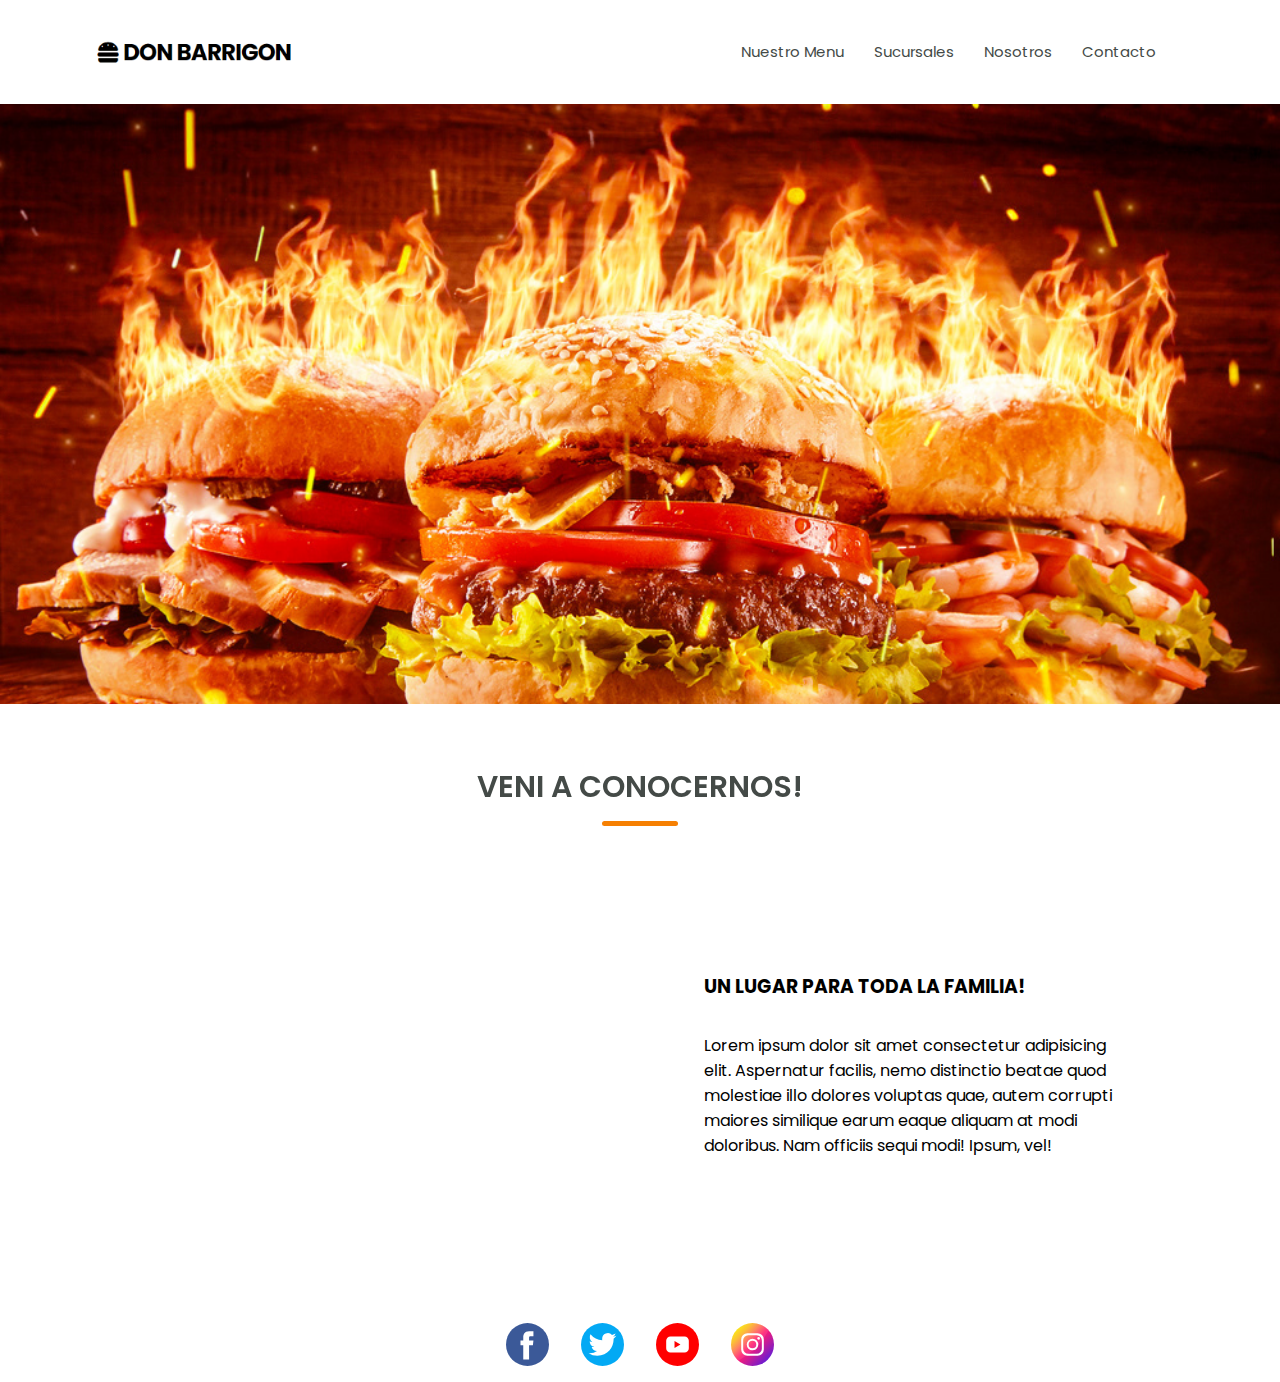
==== index.html @ a9c95e62 "Add files via upload" ====
<!DOCTYPE html>
<html lang="es">
  <head>
    <meta charset="UTF-8" />
    <meta name="viewport" content="width=device-width, initial-scale=1.0" />
    <meta name="description" content="Don Barrigon" />
    <meta name="author" content="Nahuel Zelaya,Fernando Luis Garcia,Jonathan Galeano" />
    <meta http-equiv="X-UA-Compatible" content="ie=edge" />
    <title>Don Barrigon</title>
    <link rel="icon" type="image/png" href="/img/hamburguesa-con-queso.png" />

    <!--GOOGLE FONTS: Poppins -->
    <link
      href="https://fonts.googleapis.com/css2?family=Poppins:wght@200;300;400;500;600;700;800&display=swap"
      rel="stylesheet"/>

    <!-- ICONS: Font Awesome y Line Awesome -->
    <link
      rel="stylesheet"
      href="https://use.fontawesome.com/releases/v5.8.1/css/all.css" />

     <link
      rel="stylesheet"
      href="https://maxst.icons8.com/vue-static/landings/line-awesome/line-awesome/1.3.0/css/line-awesome.min.css" />

    <!-- Animaciones AOS -->
    <link rel="stylesheet" href="https://unpkg.com/aos@next/dist/aos.css" />

    <!-- Mis Estilos -->
    <link rel="stylesheet" href="css/estilos.css" />
  </head>
  <body>
    <div class="hm-wrapper">
      <!-- menu principal -->
      <div class="hm-header">
        <div class="container">
          <div class="header-menu">
            <div class="hm-logo">
              <a href="index.html">
                <img src="img/logo.png" alt="" />
              </a>
            </div>

            <nav class="hm-menu">
              <ul>
                <li><a href="menu.html">Nuestro Menu</a></li>
                <li><a href="sucursales.html">Sucursales</a></li>
                <li><a href="nosotros.html">Nosotros</a></li>
                <li><a href="contacto.html">Contacto</a></li>
              </ul>          

              <div class="icon-menu">
                <button type="button"><i class="fas fa-bars"></i></button>
              </div>
            </nav>
          </div>
        </div>
      </div>

      <!--Menu responsive-->
      <div class="header-menu-movil">
        <button class="cerrar-menu"><i class="fas fa-times"></i></button>
        <ul>
          <li><a href="menu.html">Menu</a></li>
          <li><a href="#">Campañas</a></li>
          <li><a href="#">Nosotros</a></li>
          <li><a href="#">Contacto</a></li>
        </ul>
      </div>

      <!-- imagen banner -->
      <div class="hm-banner">
        <div class="img-banner">
          <img src="img/hero.jpg" alt="" />
        </div>
      </div>

      <!-- mapa - frase -->
      <div class="hm-page-block">
        <div class="container">
          <div class="header-title">
            <h1 data-aos="fade-up" data-aos-duration="3000">
              VENI A CONOCERNOS!
            </h1>
          </div>

          <div class="wrap-two-column">
            <div class="wrap-img_two-column">
              <iframe
                src="https://www.google.com/maps/embed?pb=!1m18!1m12!1m3!1d3302.26346043864!2d-118.35649072495289!3d34.13960117312413!2m3!1f0!2f0!3f0!3m2!1i1024!2i768!4f13.1!3m3!1m2!1s0x80c2bf460bd28925%3A0x87107d334f15d23!2sSpringfield%20Universal%20Studios!5e0!3m2!1sen!2sar!4v1695870865070!5m2!1sen!2sar"
                width="400"
                height="300"
                style="border: 0"
                allowfullscreen=""
                loading="lazy"
                referrerpolicy="no-referrer-when-downgrade"
              ></iframe>
            </div>

            <div class="wrap-img_two-column">
              <div class="wrap-text-column">
                <h3>UN LUGAR PARA TODA LA FAMILIA!</h3>
                <p>
                  Lorem ipsum dolor sit amet consectetur adipisicing elit.
                  Aspernatur facilis, nemo distinctio beatae quod molestiae illo
                  dolores voluptas quae, autem corrupti maiores similique earum
                  eaque aliquam at modi doloribus. Nam officiis sequi modi!
                  Ipsum, vel!
                </p>
              </div>
            </div>
          </div>
        </div>
      </div>

      <!-- redes -->

      <div class="wrap-social-logos">
        <ul>
          <li>
            <a href="https://www.Facebook.com">
              <img src="img/facebook.svg" alt="Facebook" class="social-logo" />
            </a>
          </li>
          <li>
            <a href="https://www.Twitter.com">
              <img src="img/twitter.svg" alt="Twitter" class="social-logo" />
            </a>
          </li>
          <li>
            <a href="https://www.Youtube.com">
              <img src="img/youtube.svg" alt="Youtube" class="social-logo" />
            </a>
          </li>
          <li>
            <a href="https://www.Instagram.com">
              <img src="img/instagram.svg" alt="Instagram" class="social-logo" />
            </a>
          </li>
        </ul>
      </div>

    <!-- SCRIPT de las Animaciones AOS-->
    <script src="https://unpkg.com/aos@next/dist/aos.js"></script>

    <!-- Mi Script -->
    <script src="js/app.js"></script>

    <!--duracion en ms de AOS-->
    <script>
      AOS.init({
        duration: 1200,
      });
    </script>
  </body>
</html>
---- css/estilos.css ----
/*estilos generales*/
:root{
    --color-principal: #f67f00fd;
    --color-primary-hover:#f15c06;
    --color-verde:#04A75B;
    --color-negro: #444A47;
    --color-fondo: #F7F9FD;
    --color-footer: #151515;
}

*,::after, ::before{
    box-sizing: border-box;
}

*{
    padding: 0px;
    margin: 0;
}

body{
    font-family: 'Poppins', sans-serif;
}

.hm-wrapper{
    position: relative;
}

.hm-wrapper, body{
    min-height: 100%;
}

a{
    text-decoration: none;
}

ul,ol{
    list-style: none;
}

img{
    width: 100%;
    height: 100%;
    object-fit: cover;
    vertical-align: middle;
    border-style: none;
}

.bg-fondo{
    background: var(--color-fondo);
}

.container{
    width: 1122px;
    padding: 0 15px;
    margin: 0 auto;
}

@media screen and (min-width: 1px){
    .container{
        width: auto;
        max-width: 1122px !important;
    }
}

.uppercase{

    text-transform: uppercase !important;
}

/*buttons*/

.hm-btn{
    display: inline-block;
    position: relative;
    padding: 12px 25px;
    background: transparent;
    border: none;
    cursor: pointer;
    font-size: 14px;
    outline: 0;

}

.btn-primary{
    background: var(--color-principal);
    color: #fff;
    border-radius: 25px;
    text-align: center;
}

.btn-primary:hover{
    background: var(--color-primary-hover);
}



/*header*/

.header-menu-movil{
    display: none;
}


.hm-header{
    position: relative;
    height: 64px;
    background: #fff;
    line-height: 64px;
    -webkit-transition: all .6s ease-in-out;
    -moz-transition: all .6s ease-in-out;
    -ms-transition: all .6s ease-in-out;
    -o-transition: all .6s ease-in-out;
    transition: all .6s ease-in-out;
    margin-top: 20px;
    margin-bottom: 20px;
    box-sizing: border-box;
}
.hm-header .container{
    height: 100%;
}

.hm-header.header-fixed{
    position: fixed;
    width: 100%;
    top: 0;
    left: 0;
    box-shadow: 0px 3px 6px rgba(0, 0, 0, 8%);
    z-index: 99;
    margin-top: 0px;
    margin-bottom: 0px;
}

.header-menu{
    display: flex;
    height: 100%;
    justify-content: space-between;
    align-items: center;
}

.header-menu .hm-logo{
    width: 202px;
}

.hm-menu{
    display: flex;
    position: relative;
}

.hm-menu ul{
    display: flex;
}

.hm-menu ul li a{
    color: var(--color-negro);
    font-size: 15px;
    margin-right: 30px;
    display: inline-block;
}

.hm-menu ul li a:hover{
    color: var(--color-principal);
}



/*banner*/
.hm-banner{
    position: relative;
    width: 100%;
    height: 600px;
    min-height: 600px;
    overflow: hidden;
}

.hm-banner a{
    position: absolute;
    width: 100%;
    height: 100%;
    top: 0;
    left: 0;
    bottom: 0;
    right: 0;
    z-index: 20;
}

.hm-banner .img-banner{
    height: 100%;
}


/*Menu principal*/
.hm-page-block{
    position: relative;
    padding: 60px 0px;
}

.header-title{
    margin-bottom: 50px;
}

.header-title h1{
    color: var(--color-negro);
    position: relative;
    text-align: center;
    font-size: 30px;
    font-weight: 600;
    padding-bottom: 16px;
}

.header-title h1::after{
    content: '';
    width: 76px;
    height: 5px;
    background: var(--color-principal);
    bottom: 0;
    left: 50%;
    transform: translateX(-50%);
    position: absolute;
    border-radius: 3px;

}

.hm-grid-category,
.grid-product{
    display: grid;
    grid-template-columns: repeat(4,calc(25% - 2rem*3/4));
    row-gap: 2rem;
    column-gap: 2rem;
    max-width: 1122px;
}

.hm-grid-category .grid-item{
    position: relative;
    border-radius: 5px;
    overflow: hidden;
    max-height: 360px;
    
}

.hm-grid-category .grid-item img,
.grid-product .product-item .p-portada img{
    transition: all .3s ease-in;
}

.hm-grid-category .grid-item img:hover,
.grid-product .product-item .p-portada img:hover{
    transform: scale(1.07);
}

.hm-grid-category .grid-item:hover .c-info{
    transform: translateY(0%);
}

.hm-grid-category .grid-item .c-info{
    position: absolute;
    width: 100%;
    bottom: 0;
    left: 0;
    color: #fff;
    padding: 20px;
    background: rgba(0, 0, 0, 40%);
    transform: translateY(100%);
    transition: all .3s ease-in;
}

.hm-grid-category .grid-item .c-info h3{
    font-size: 16px;
    font-weight: 400;
    text-align: center;
}


/* MENU*/

.hm-tabs{
    display: flex;
    justify-content: center;
    align-content: center;
    flex-wrap: wrap;
    flex-direction: row;
}

.hm-tabs .hm-tab-link{
    margin: 0px 20px;
    background: #fff;
    border:1px solid #EEF5F9;
    padding: 10px 30px;
    border-radius: 22px;
    color: #7C807E;
    cursor: pointer;
    transition: all .3s;
}

.hm-tabs .hm-tab-link.active,
.hm-tabs .hm-tab-link:hover{
    background: var(--color-principal);
    color: #fff;
}

.hm-tabs .hm-tab-link.active .tabs-content{
    background: red;
}
/* tabs / menues */
.tabs-content{
    display: none;
    padding-top: 50px;
}

.tabs-content.tab-active{
    display: block;
}

.grid-product .product-item{
    overflow: hidden;
    background: #fff;
    border:1px solid #EEF5F9;
    border-radius: 5px;
    
}

.grid-product .product-item:hover{

    box-shadow: 0px 8px 24px rgba(220,229,245,63%);
}


.grid-product .product-item .p-portada{
    width: 100%;
    height: 265px;
    position: relative;
    overflow: hidden;
}

.grid-product .product-item .p-portada .stin{
    position: absolute;
    left: 12px;
    bottom: 12px;
    background: var(--color-fondo);
    font-size: 13px;
    padding: 5px 10px;
    border-radius: 16px;
}


.grid-product .product-item .p-portada .stin{
    background: var(--color-verde);
    color: #fff;
}

.grid-product .product-item .p-portada .stin{
    background: var(--color-principal);
    color: #fff;
}

.grid-product .product-item .p-info{
    padding: 20px 16px;
    display: flex;
    flex-direction: column;
    justify-content: space-between;
    height: calc(100% - 265px);
}

.grid-product .product-item .p-info h3{
    font-size: 18px;
    font-weight: 600;
    color: var(--color-negro);
    line-height: 26px;
    margin-bottom: 16px;
}

.grid-product .product-item .p-info {
    margin-bottom: 30px;
    display: flex;
    align-items: center;
}

.grid-product .product-item .p-info span{
    font-size: 24px;
    font-weight: 700;
    color: var(--color-negro);

}

.grid-product .product-item .p-info span{
    font-size: 16px;
    font-weight: 400;
    margin-left: 10px;
    color: #A7A7A7;
    text-decoration: line-through;
}

.grid-product .product-item .p-info .hm-btn{
    width: 100%;
}


/* responsive*/
@media screen and (max-width: 1024px){
    .grid-product{
        grid-template-columns: repeat(3,calc(33.33% - 2rem*2/3));
        column-gap: 2rem;
        row-gap: 2rem;
    }
}

.hm-header .icon-menu{
    display: none;
}

@media screen and (max-width: 800px){
    .hm-banner{
        height: 400px;
        min-height: 400px;
    }

    .hm-grid-category,
    .grid-product{
        grid-template-columns: repeat(2,calc(50% - 2rem*1/2));
        column-gap: 2rem;
        row-gap: 2rem;
    }

    .hm-header .hm-menu ul{
        display: none;
    }

    .hm-header .icon-menu{
        display: block;
        margin-left: 20px;

    }

    .hm-header .icon-menu button{
        background: transparent;
        border: none;
        font-size: 22px;
        color: var(--color-negro);
    }

    footer .foo-row{
        flex-direction: column;
    }

    footer .foo-row .foo-col{
        width: 100%;
        margin-left: 0px !important;
        margin-right: 0px !important;
    }

    footer .foo-row .foo-col ul{
        display: none;
    }

    .hm-tabs .hm-tab-link{
        margin: 0px 10px;
        margin-bottom: 10px;
    }

    /* menu */
    .header-menu-movil{
        background: var(--color-principal);
        position: fixed;

        display: block;
        padding: 40px;
        top: 0;
        right: 0;
        width: 100%;
        height: 100vh;
        z-index: 1000;
        transition: all .3s ease;
        transform: translate(-100%);
    }

    .header-menu-movil.active{
        transform: translate(0%);
    }

    .header-menu-movil .cerrar-menu{
        position: absolute;
        top: 15px;
        right: 15px;
        width: 45px;
        height: 45px;
        line-height: 45px;
        border-radius: 50%;
        border: none;
        background: #fff;
        font-size: 18px;
        color: var(--color-negro);
    }

    .header-menu-movil ul li{
        position: relative;
        margin: 10px 0px;
    }

    .header-menu-movil ul li a{
        display: inline-block;
        color: #fff;
    
    }
}

@media screen and (max-width: 400px){
    .hm-banner{
        height: 320px;
        min-height: 320px;
    }

    .hm-grid-category{
        grid-template-columns: repeat(2,calc(50% - 1rem*1/2));
        column-gap: 1rem;
        row-gap: 1rem;
    }

    .grid-product {
        grid-template-columns: repeat(1,100%);
        column-gap: 1rem;
    }


    .hm-tabs .hm-tab-link{
        margin: 0px 10px;
        margin-bottom: 10px;
    }

    
}



/** Two Columns Section **/

/* Media query para 320px*/

.wrap-two-column {
    max-width: 100%; /* Ajuste al ancho completo de la pantalla */
    margin: 0 auto;
}

.wrap-two-column {
    display: flex;
    flex-direction: column; /* Cambie a una columna en tamaños mas chiquitos */
}

.wrap-text-column h3 {
    padding: 1rem 0; /* Reduci el espacio de relleno para tamaños de pantalla más chicos */
}

.wrap-img_two-column,
.wrap-text-column {
    padding: 1rem; /* Reduci el espacio de relleno para tamaños de pantalla más chicosx2 */
    text-align: center; /* Centre el contenido */
}

/* Media query para 768px */
@media (min-width: 768px) {
    .wrap-two-column {
        display: grid;
        grid-template-columns: 1fr 1fr;
    }

    .wrap-text-column h3 {
        padding: 2rem 0; /* Restaure el espacio de relleno para tamaños de pantalla más grandes */
    }

    .wrap-img_two-column,
    .wrap-text-column {
        padding: 2rem; /* Restaure el espacio de relleno para tamaños de pantalla más grandesX2 */
        text-align: left; /* Restaure la alineación izquierda del contenido */
    }
}

/* Media query para 1024px */
@media (min-width: 1024px) {
    .wrap-two-column {
        max-width: 1200px; /* Restaure el ancho máximo para tamaños de pantalla más grandes */
    }
}


/* Social logos*/
  
 
  
  .wrap-social-logos ul{
    display: flex;
    justify-content: center;
  }
  
  .social-logo{
    max-width: 75px;
    width: 100%;
    padding: 1rem;
  }


  /* formulario */



.content {
    max-width: 1170px;
    margin-left: auto;
    margin-right: auto;
    padding: 1.5em;
}

.logo {
    text-align: center;
    font-size: 3em;
}

.logo span {
    color: #f67f00fd;
}

.contact-wrapper {
    box-shadow: 0 0 20px 0 rgba(255, 255, 255, .3);
}

.contact-wrapper > * {
    padding: 1em;
}

.contact-form {
    background: #f7f7f7;
}

.contact-form form {
    display: grid;
    grid-template-columns: 1fr 1fr;
}

.contact-form form label {
    display: block;
}

.contact-form form p {
    margin: 0;
    padding: 1em;
}

.contact-form form .block {
    grid-column: 1 / 3;
}

.contact-form form button,
.contact-form form input,
.contact-form form textarea {
    width: 100%;
    padding: .7em;
    border: none;
    background: none;
    outline: 0;
    color: black;
    border-bottom: 1px solid #f67f00fd;
}

/* Estilo del botón del formulario */

.contact-form form button {
    background: #f67f00fd;
    border: none;
    text-transform: uppercase;
    padding: 1em;
}

.contact-form form button:hover,
.contact-form form button:focus {
    background: #f67f00fd;
    color: black;
    transition: background-color 1s ease-out;
    outline: 0;
    
    
 
}

button[type="submit"] {
    padding: 10px 20px; 
    border: none; 
    font-size: 16px; 
    cursor: pointer; 
    border-radius: 5px; 

}


/* CONTACT INFO */
.contact-info {
    background: #f67f00fd;
}

.contact-info h4, .contact-info ul, .contact-info p {
    text-align: center;
    margin: 0 0 1rem 0;
}
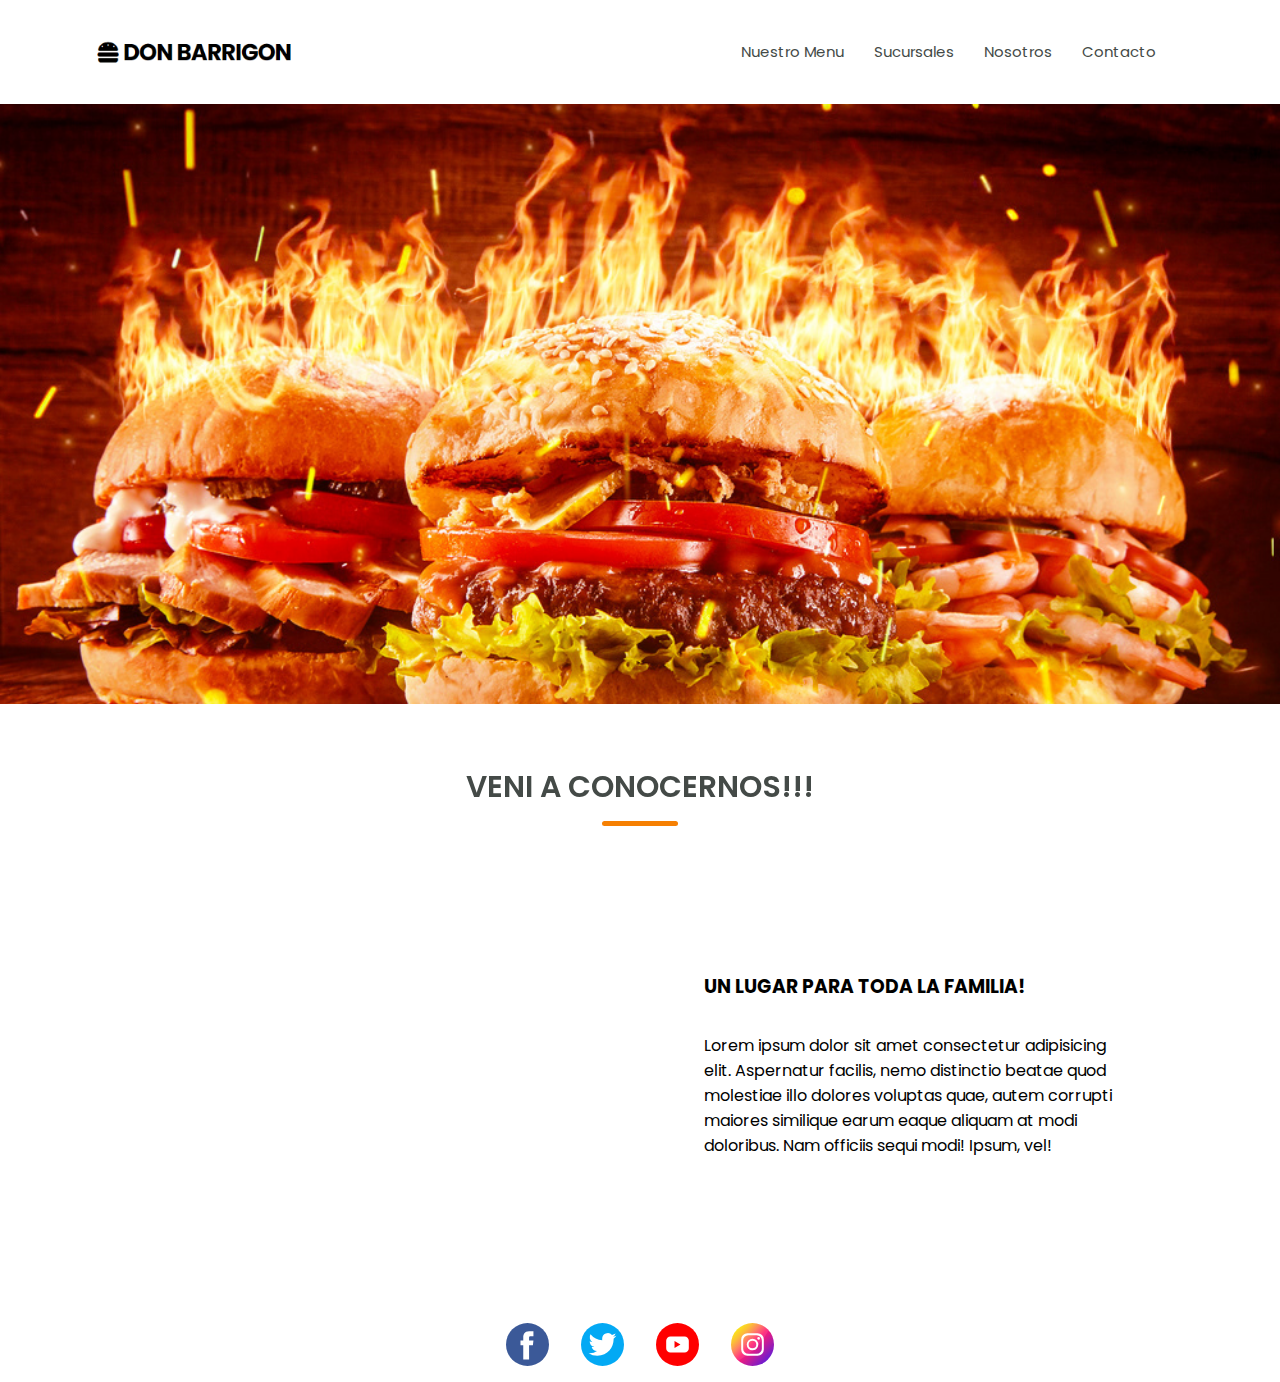
==== commit 2bfa79c1: "asd" ====
--- a/index.html
+++ b/index.html
@@ -80,7 +80,7 @@
         <div class="container">
           <div class="header-title">
             <h1 data-aos="fade-up" data-aos-duration="3000">
-              VENI A CONOCERNOS!
+              VENI A CONOCERNOS!!!
             </h1>
           </div>
 
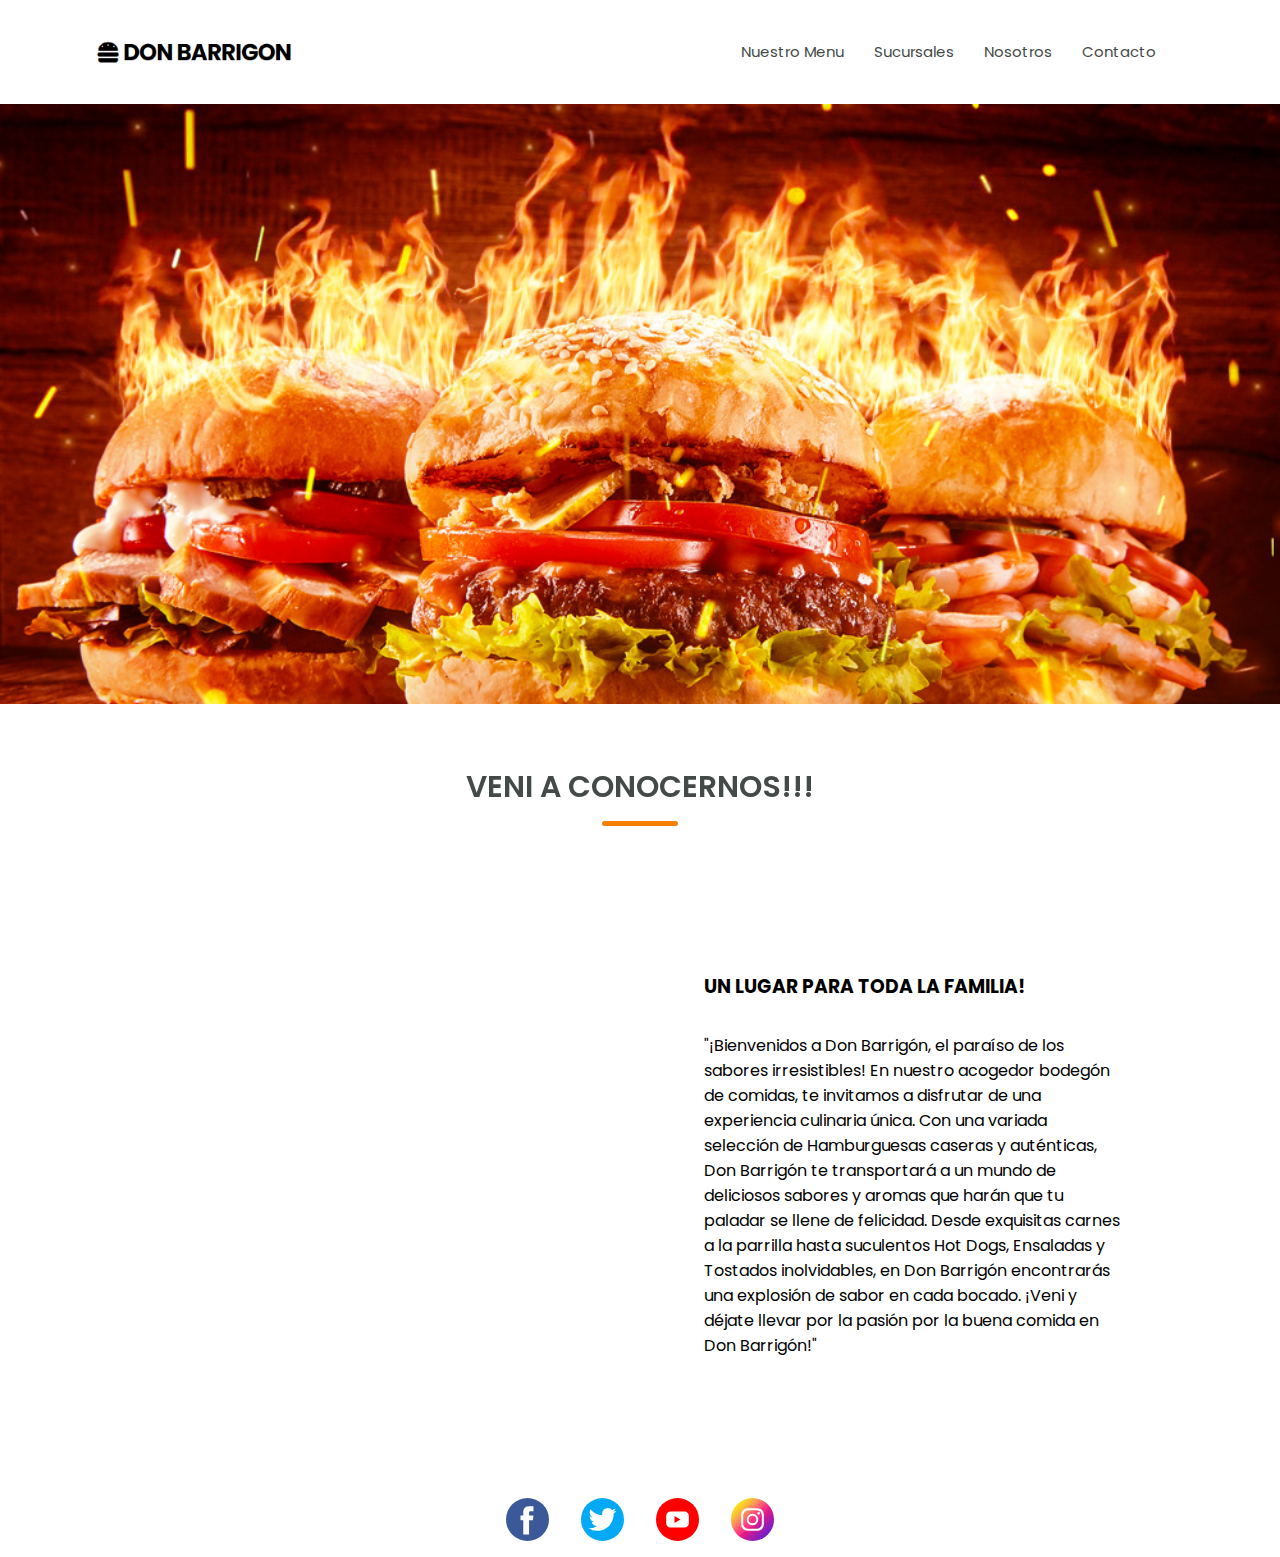
==== commit bb4e949c: "Agregue sucursales.html, nosotros.html , hice cambios en el menu e index,y agregue el favicon" ====
--- a/index.html
+++ b/index.html
@@ -62,9 +62,9 @@
         <button class="cerrar-menu"><i class="fas fa-times"></i></button>
         <ul>
           <li><a href="menu.html">Menu</a></li>
-          <li><a href="#">Campañas</a></li>
-          <li><a href="#">Nosotros</a></li>
-          <li><a href="#">Contacto</a></li>
+          <li><a href="sucursales.html">Sucursales</a></li>
+          <li><a href="nosotros.html">Nosotros</a></li>
+          <li><a href="contacto.html">Contacto</a></li>
         </ul>
       </div>
 
@@ -101,11 +101,7 @@
               <div class="wrap-text-column">
                 <h3>UN LUGAR PARA TODA LA FAMILIA!</h3>
                 <p>
-                  Lorem ipsum dolor sit amet consectetur adipisicing elit.
-                  Aspernatur facilis, nemo distinctio beatae quod molestiae illo
-                  dolores voluptas quae, autem corrupti maiores similique earum
-                  eaque aliquam at modi doloribus. Nam officiis sequi modi!
-                  Ipsum, vel!
+                  "¡Bienvenidos a Don Barrigón, el paraíso de los sabores irresistibles! En nuestro acogedor bodegón de comidas, te invitamos a disfrutar de una experiencia culinaria única. Con una variada selección de Hamburguesas caseras y auténticas, Don Barrigón te transportará a un mundo de deliciosos sabores y aromas que harán que tu paladar se llene de felicidad. Desde exquisitas carnes a la parrilla hasta suculentos Hot Dogs, Ensaladas y Tostados inolvidables, en Don Barrigón encontrarás una explosión de sabor en cada bocado. ¡Veni y déjate llevar por la pasión por la buena comida en Don Barrigón!"
                 </p>
               </div>
             </div>
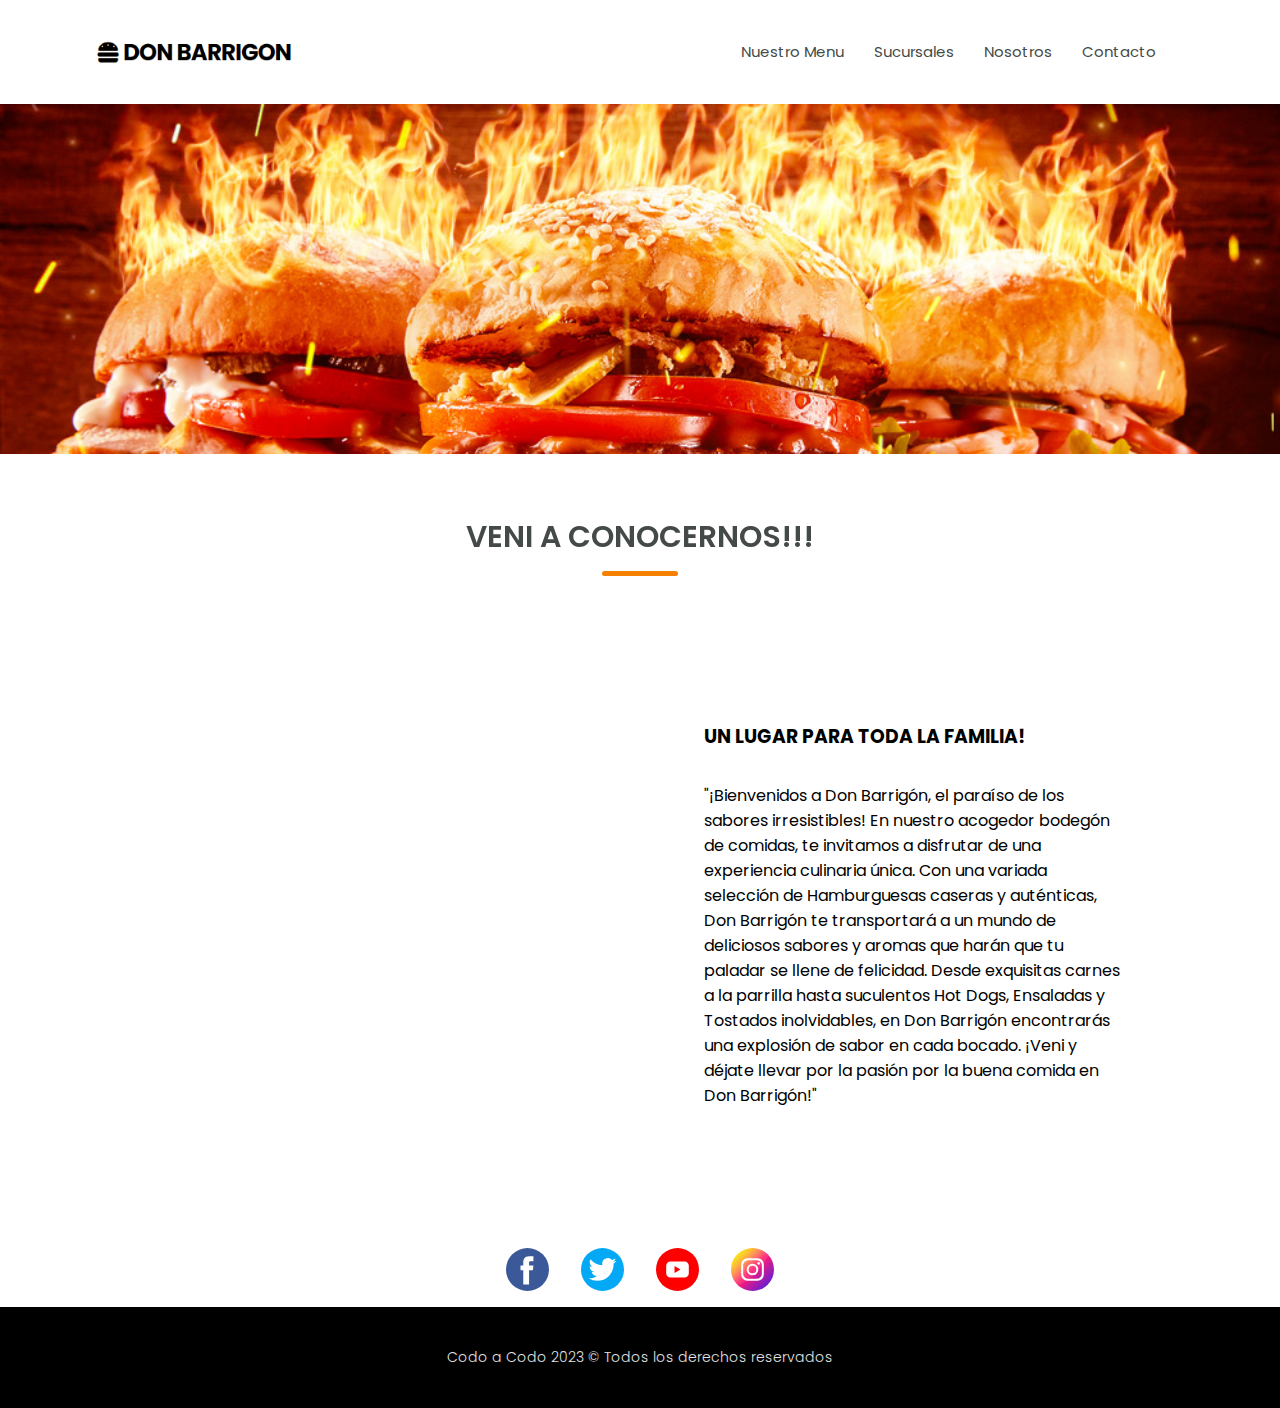
==== commit bfbd1f98: "Se agrega pie de pagina a todas las secciones" ====
--- a/index.html
+++ b/index.html
@@ -136,6 +136,15 @@
         </ul>
       </div>
 
+
+      <!-- FOOTER-->      
+
+      <div class="foo-copy">
+        <div class="container">
+            <p>Codo a Codo 2023 © Todos los derechos reservados</p>
+      </div>
+    </div>
+
     <!-- SCRIPT de las Animaciones AOS-->
     <script src="https://unpkg.com/aos@next/dist/aos.js"></script>
 
--- a/css/estilos.css
+++ b/css/estilos.css
@@ -167,8 +167,8 @@
 .hm-banner{
     position: relative;
     width: 100%;
-    height: 600px;
-    min-height: 600px;
+    height: 350px;
+    min-height: 350px;
     overflow: hidden;
 }
 
@@ -301,97 +301,104 @@
     background: red;
 }
 /* tabs / menues */
-.tabs-content{
+
+
+.tabs-content.tab-active{
+    display: flex;
+}
+.tabs-content {
+    position: relative;
     display: none;
-    padding-top: 50px;
-}
-
-.tabs-content.tab-active{
-    display: block;
-}
-
-.grid-product .product-item{
+    justify-content: center;
+    align-items: center;
+    flex-wrap: wrap;
+    gap: 10px 50px;
+    padding: 100px 50px;
+}
+
+
+.tabs-content .product-item {
+    position: relative;
+    display: flex;
+    justify-content: center;
+    align-items: flex-start;
+    width: 350px;
+    height: 300px;
+    background: #fff;
+    border-radius: 20px;
+    box-shadow: 0 35px 80px rgba(0,0,0,0.15);
+    transition: 0.5s;    
+}
+
+.tabs-content .product-item:hover {
+    height: 400px;
+}
+
+.tabs-content .product-item .p-portada {
+    position: absolute;
+    top: 20px;
+    width: 300px;
+    height: 220px;
+    background: #333;
+    border-radius: 12px;
     overflow: hidden;
-    background: #fff;
-    border:1px solid #EEF5F9;
-    border-radius: 5px;
-    
-}
-
-.grid-product .product-item:hover{
-
-    box-shadow: 0px 8px 24px rgba(220,229,245,63%);
-}
-
-
-.grid-product .product-item .p-portada{
-    width: 100%;
-    height: 265px;
-    position: relative;
+    transition: 0.5s;
+}
+
+.tabs-content .product-item:hover .p-portada {
+    top: -100px;
+    scale: 0.75;
+    box-shadow: 0 15px 45px rgba(0,0,0,0.2);
+}
+
+.tabs-content .product-item .p-portada img {
+    position: absolute;
+    top: 0;
+    left: 0;
+    width: 100%;
+    height: 100%;
+    object-fit: cover;
+}
+
+.tabs-content .product-item .p-info {
+    position: absolute;
+    top: 252px;
+    width: 100%;
+    padding: 0 30px;
+    height: 35px;
     overflow: hidden;
-}
-
-.grid-product .product-item .p-portada .stin{
-    position: absolute;
-    left: 12px;
-    bottom: 12px;
-    background: var(--color-fondo);
-    font-size: 13px;
-    padding: 5px 10px;
-    border-radius: 16px;
-}
-
-
-.grid-product .product-item .p-portada .stin{
-    background: var(--color-verde);
+    text-align: center;
+    transition: 0.5s;
+}
+
+.tabs-content .product-item:hover .p-info {
+    top: 130px;
+    height: 250px;
+}
+
+.tabs-content .product-item .p-info h2 {
+    font-size: 1.5em;
+    font-weight: 700;
+    color: var(--clr);
+}
+
+.tabs-content .product-item .p-info p {
+    color: #333;
+}
+
+.tabs-content .product-item .p-info a {
+    position: relative;
+    top: 15px;
+    display: inline-block;
+    padding: 12px 25px;
+    background: var(--clr);
     color: #fff;
-}
-
-.grid-product .product-item .p-portada .stin{
-    background: var(--color-principal);
-    color: #fff;
-}
-
-.grid-product .product-item .p-info{
-    padding: 20px 16px;
-    display: flex;
-    flex-direction: column;
-    justify-content: space-between;
-    height: calc(100% - 265px);
-}
-
-.grid-product .product-item .p-info h3{
-    font-size: 18px;
-    font-weight: 600;
-    color: var(--color-negro);
-    line-height: 26px;
-    margin-bottom: 16px;
-}
-
-.grid-product .product-item .p-info {
-    margin-bottom: 30px;
-    display: flex;
-    align-items: center;
-}
-
-.grid-product .product-item .p-info span{
-    font-size: 24px;
-    font-weight: 700;
-    color: var(--color-negro);
-
-}
-
-.grid-product .product-item .p-info span{
-    font-size: 16px;
-    font-weight: 400;
-    margin-left: 10px;
-    color: #A7A7A7;
-    text-decoration: line-through;
-}
-
-.grid-product .product-item .p-info .hm-btn{
-    width: 100%;
-}
+    font-weight: 500;
+    text-decoration: none;
+    border-radius: 8px;
+}
+
+
 
 
 /* responsive*/
@@ -696,4 +703,127 @@
 .contact-info h4, .contact-info ul, .contact-info p {
     text-align: center;
     margin: 0 0 1rem 0;
-}+}
+/*SUCURSALES*/
+.cards-sucursales {
+    display: flex;
+    justify-content: center;
+    align-items: center;
+    height: 100vh;
+    margin: 0;
+}
+
+.card-container {
+    display: flex;
+    flex-direction: column;
+    align-items: center;
+}
+
+.card {
+    perspective: 1000px;
+    width: 600px;
+    height: 450px;
+    margin: 20px;
+    border-radius: 10px;
+    overflow: hidden;
+    box-shadow: 0 4px 8px rgba(0, 0, 0, 0.1);
+}
+
+.card-inner {
+    position: relative;
+    width: 100%;
+    height: 100%;
+    text-align: center;
+    transition: transform 0.8s;
+    transform-style: preserve-3d;
+}
+
+.card:hover .card-inner {
+    transform: rotateY(180deg);
+}
+
+.card-front, .card-back {
+    position: absolute;
+    width: 100%;
+    height: 100%;
+    backface-visibility: hidden;
+    background-color: black;
+    color: white;
+    display: flex;
+    justify-content: center;
+    align-items: center;
+    border-radius: 10px;
+}
+
+.card-back {
+    transform: rotateY(180deg);
+}
+
+.map {
+    max-width: 100%;
+    max-height: 100%;
+    border-radius: 10px;
+}
+
+ /* Nosotros */
+
+
+main {
+    display: flex;
+    flex-wrap: wrap;
+    justify-content: center;
+    gap: 20px;
+    align-items: flex-start;
+    text-align: center;
+  }
+  
+  .local-1 img,
+  .local-2 img,
+  .local-3 img {
+    max-width: 100%;
+    height: auto;
+    max-height: 400px;
+  }
+  
+  
+  .local-1,
+  .local-2,
+  .local-3 {
+    display: flex;
+    flex-direction: column;
+    align-items: center;
+    text-align: center;
+    width: 30%;
+    margin: 0 20px;
+  }
+  .local-1,
+  .local-2,
+  .local-3 > p, h2 {
+    color: #04A75B;
+  }
+  
+  .local-1, .local-2, .local-3 {
+    margin: 0 10px;
+  }
+  
+  
+  .local-3 {
+    flex: 1;
+    max-width: 100%;
+  }
+
+
+  /*footer*/
+  
+  .foo-copy{
+    background: #000000;
+    padding: 40px 0px;
+ }
+
+ .foo-copy p{
+    text-align: center;
+    color: #E3E3E3;
+    font-size: 14px;
+    font-weight: 300;
+ }
+
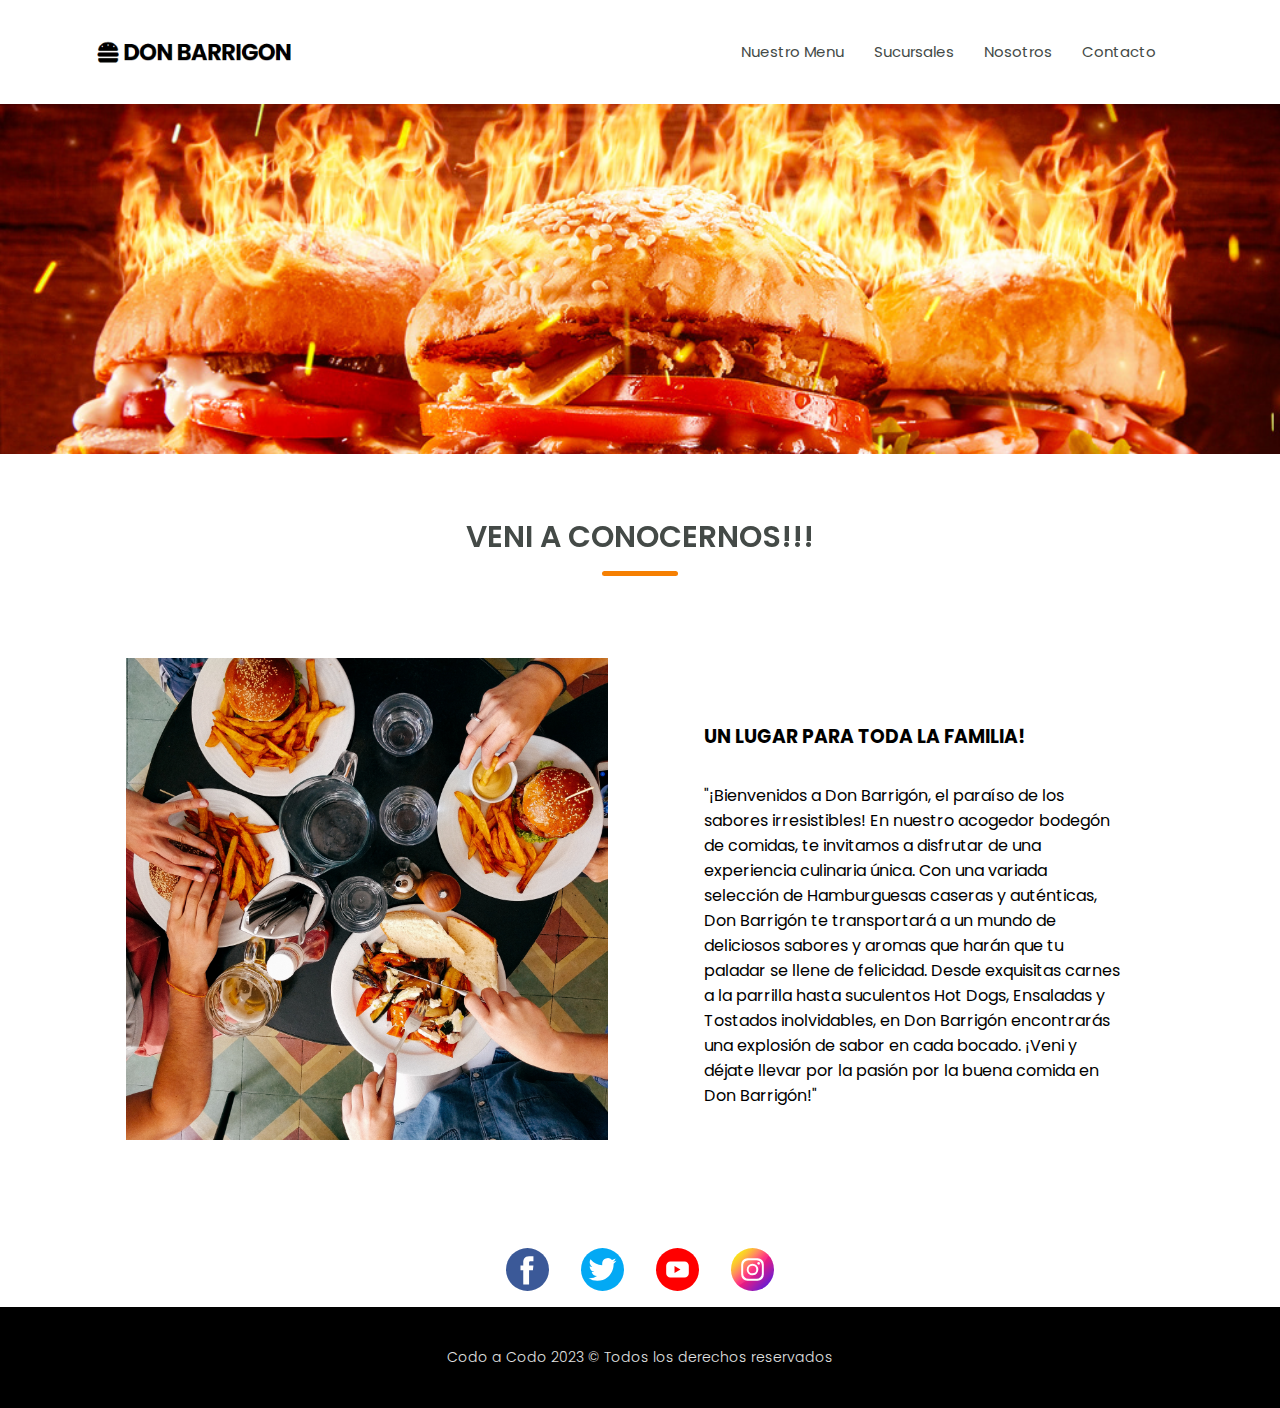
==== commit cb0f451e: "acorde lo charlado en grupo, se cambio el mapa del index por una imagen" ====
--- a/index.html
+++ b/index.html
@@ -86,15 +86,7 @@
 
           <div class="wrap-two-column">
             <div class="wrap-img_two-column">
-              <iframe
-                src="https://www.google.com/maps/embed?pb=!1m18!1m12!1m3!1d3302.26346043864!2d-118.35649072495289!3d34.13960117312413!2m3!1f0!2f0!3f0!3m2!1i1024!2i768!4f13.1!3m3!1m2!1s0x80c2bf460bd28925%3A0x87107d334f15d23!2sSpringfield%20Universal%20Studios!5e0!3m2!1sen!2sar!4v1695870865070!5m2!1sen!2sar"
-                width="400"
-                height="300"
-                style="border: 0"
-                allowfullscreen=""
-                loading="lazy"
-                referrerpolicy="no-referrer-when-downgrade"
-              ></iframe>
+              <img src="img/familia.jpg" alt="">
             </div>
 
             <div class="wrap-img_two-column">
--- a/css/estilos.css
+++ b/css/estilos.css
@@ -379,7 +379,7 @@
 .tabs-content .product-item .p-info h2 {
     font-size: 1.5em;
     font-weight: 700;
-    color: var(--clr);
+    color: #f67f00fd;
 }
 
 .tabs-content .product-item .p-info p {
@@ -391,7 +391,7 @@
     top: 15px;
     display: inline-block;
     padding: 12px 25px;
-    background: var(--clr);
+    background: #f67f00fd;
     color: #fff;
     font-weight: 500;
     text-decoration: none;
@@ -727,6 +727,10 @@
     border-radius: 10px;
     overflow: hidden;
     box-shadow: 0 4px 8px rgba(0, 0, 0, 0.1);
+}
+
+.card h2 {
+    color: #f67f00fd;
 }
 
 .card-inner {
@@ -799,7 +803,7 @@
   .local-1,
   .local-2,
   .local-3 > p, h2 {
-    color: #04A75B;
+    color: #000000;
   }
   
   .local-1, .local-2, .local-3 {
@@ -814,7 +818,7 @@
 
 
   /*footer*/
-  
+
   .foo-copy{
     background: #000000;
     padding: 40px 0px;
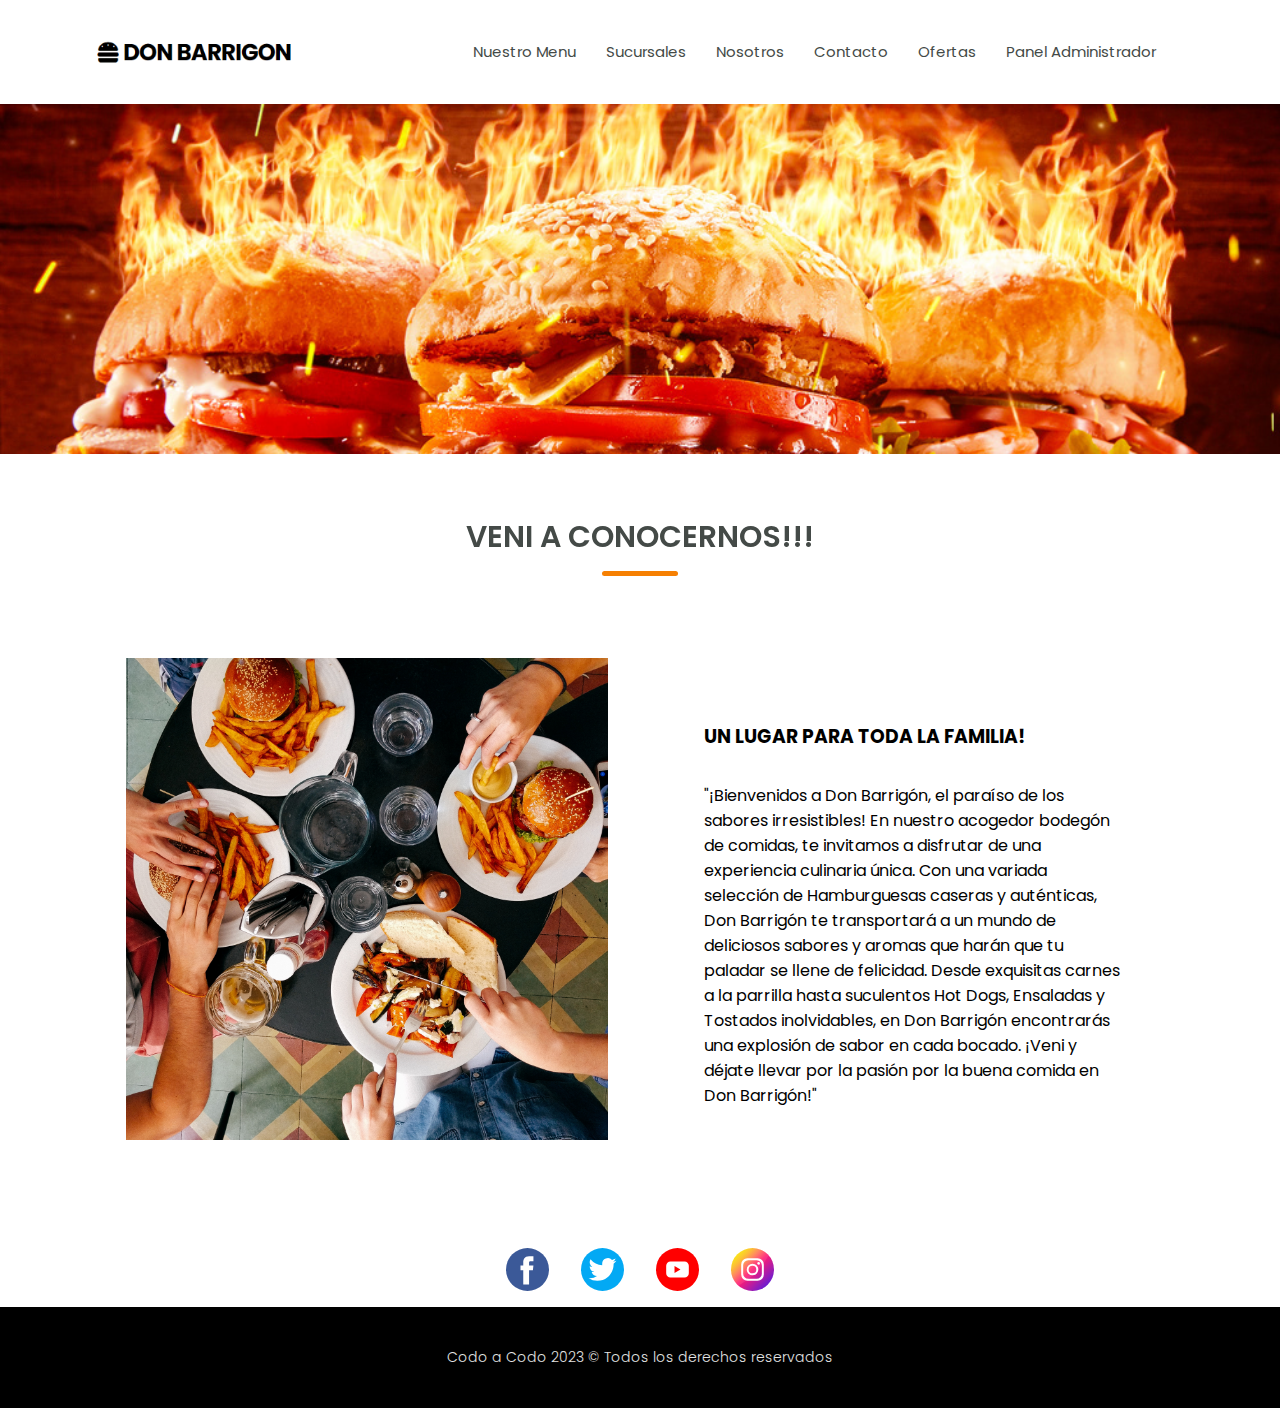
==== commit acf94c15: "Correcion menu de navegacion" ====
--- a/index.html
+++ b/index.html
@@ -32,7 +32,7 @@
   <body>
     <div class="hm-wrapper">
       <!-- menu principal -->
-      <div class="hm-header">
+      <header class="hm-header">
         <div class="container">
           <div class="header-menu">
             <div class="hm-logo">
@@ -47,6 +47,8 @@
                 <li><a href="sucursales.html">Sucursales</a></li>
                 <li><a href="nosotros.html">Nosotros</a></li>
                 <li><a href="contacto.html">Contacto</a></li>
+                <li><a href="ofertas.html">Ofertas</a></li>
+                <li><a href="/templates/productos.html" target="_blank">Panel Administrador</a></li>
               </ul>          
 
               <div class="icon-menu">
@@ -55,18 +57,20 @@
             </nav>
           </div>
         </div>
-      </div>
+      </header>
 
       <!--Menu responsive-->
-      <div class="header-menu-movil">
+      <nav class="header-menu-movil">
         <button class="cerrar-menu"><i class="fas fa-times"></i></button>
         <ul>
-          <li><a href="menu.html">Menu</a></li>
+          <li><a href="menu.html">Nuestro Menu</a></li>
           <li><a href="sucursales.html">Sucursales</a></li>
           <li><a href="nosotros.html">Nosotros</a></li>
           <li><a href="contacto.html">Contacto</a></li>
+          <li><a href="ofertas.html">Ofertas</a></li>
+          <li><a href="/templates/productos.html" target="_blank">Panel Administrador</a></li>
         </ul>
-      </div>
+      </nav>
 
       <!-- imagen banner -->
       <div class="hm-banner">
@@ -76,7 +80,7 @@
       </div>
 
       <!-- mapa - frase -->
-      <div class="hm-page-block">
+      <main class="hm-page-block">
         <div class="container">
           <div class="header-title">
             <h1 data-aos="fade-up" data-aos-duration="3000">
@@ -99,11 +103,11 @@
             </div>
           </div>
         </div>
-      </div>
+      </main>
 
       <!-- redes -->
 
-      <div class="wrap-social-logos">
+      <section class="wrap-social-logos">
         <ul>
           <li>
             <a href="https://www.Facebook.com">
@@ -126,16 +130,17 @@
             </a>
           </li>
         </ul>
-      </div>
-
-
+      </section>
+      
       <!-- FOOTER-->      
 
-      <div class="foo-copy">
+      <footer class="foo-copy">
         <div class="container">
             <p>Codo a Codo 2023 © Todos los derechos reservados</p>
-      </div>
+      </footer>
     </div>
+
+      
 
     <!-- SCRIPT de las Animaciones AOS-->
     <script src="https://unpkg.com/aos@next/dist/aos.js"></script>
--- a/css/estilos.css
+++ b/css/estilos.css
@@ -730,7 +730,12 @@
 }
 
 .card h2 {
-    color: #f67f00fd;
+    color: #fffefcfd;
+    border: 2px solid black;
+    border-radius: 5px;
+    padding: 10px;
+    background-color: #f67f00fd;
+
 }
 
 .card-inner {
@@ -751,7 +756,10 @@
     width: 100%;
     height: 100%;
     backface-visibility: hidden;
-    background-color: black;
+    background-image: url(../img/local.jpg);
+    background-repeat: no-repeat;
+    background-position: center center;
+    background-size: cover;
     color: white;
     display: flex;
     justify-content: center;
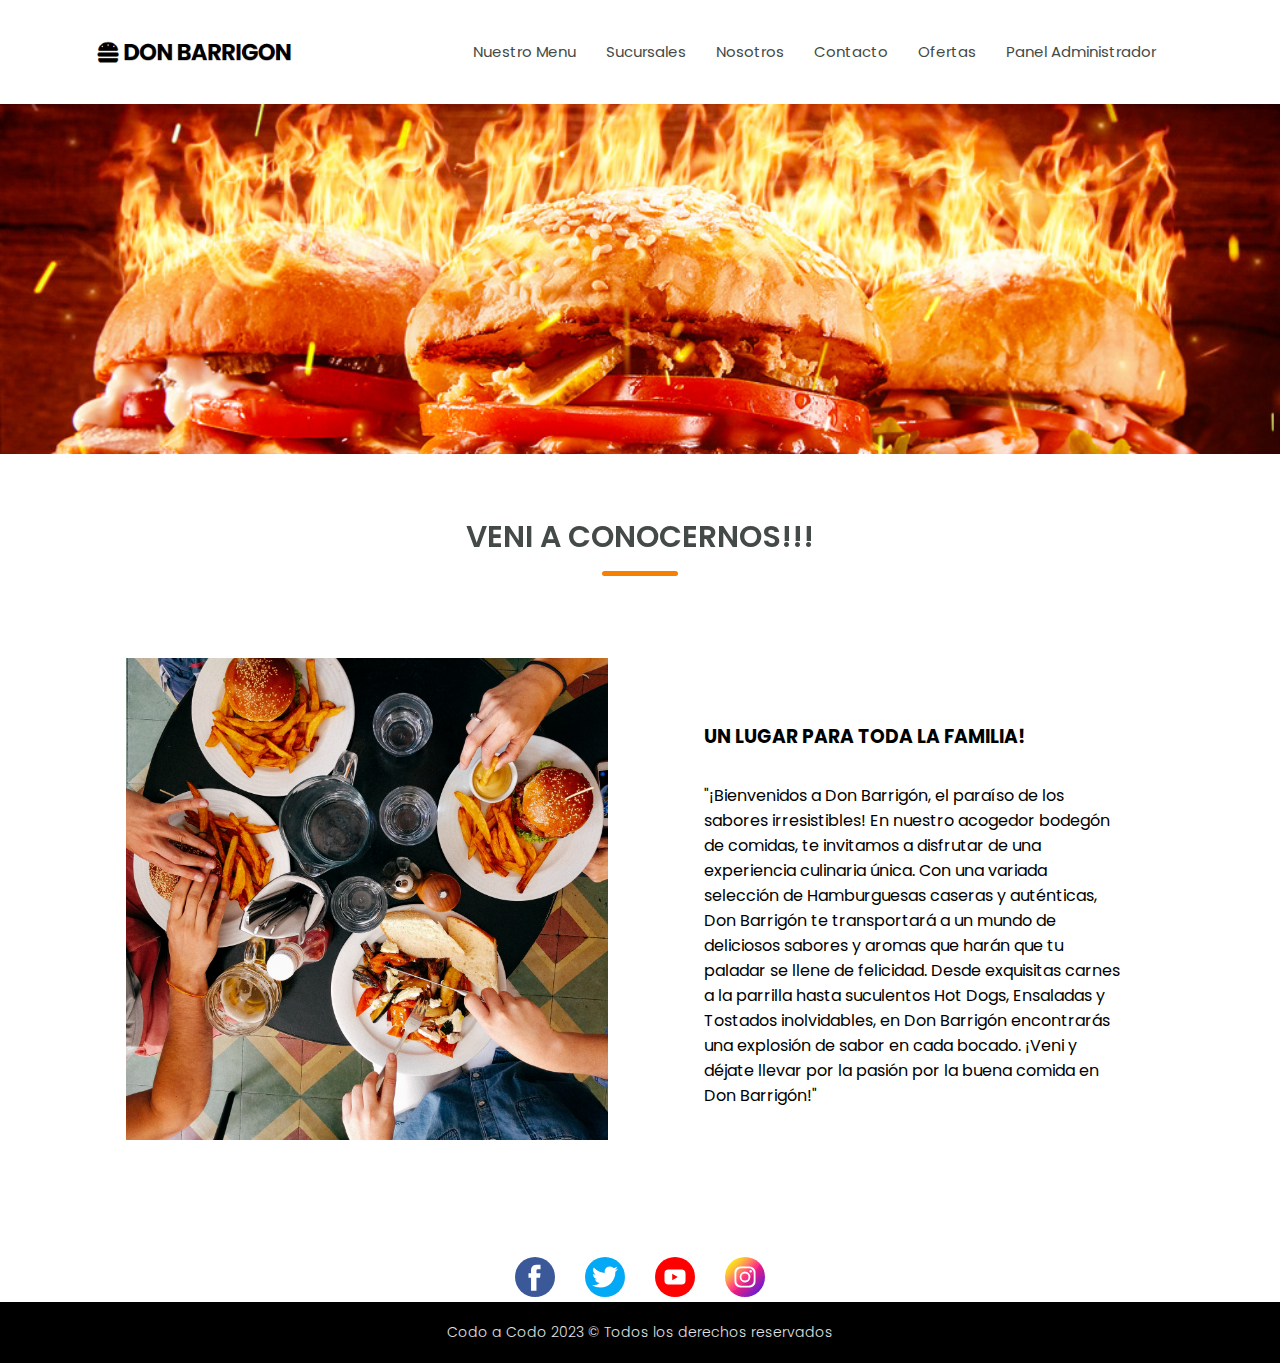
==== commit 8df47170: "Se agrega login" ====
--- a/index.html
+++ b/index.html
@@ -48,7 +48,7 @@
                 <li><a href="nosotros.html">Nosotros</a></li>
                 <li><a href="contacto.html">Contacto</a></li>
                 <li><a href="ofertas.html">Ofertas</a></li>
-                <li><a href="/templates/productos.html" target="_blank">Panel Administrador</a></li>
+                <li><a href="login.html">Panel Administrador</a></li>
               </ul>          
 
               <div class="icon-menu">
@@ -68,7 +68,7 @@
           <li><a href="nosotros.html">Nosotros</a></li>
           <li><a href="contacto.html">Contacto</a></li>
           <li><a href="ofertas.html">Ofertas</a></li>
-          <li><a href="/templates/productos.html" target="_blank">Panel Administrador</a></li>
+          <li><a href="login.html">Panel Administrador</a></li>
         </ul>
       </nav>
 
--- a/css/estilos.css
+++ b/css/estilos.css
@@ -839,3 +839,147 @@
     font-weight: 300;
  }
 
+
+
+ /*ESTOY CANSADO JEFE*/
+
+ .card-deck {
+    display: flex;
+    flex-wrap: wrap;
+    justify-content: center;
+  }
+  
+  .card {
+    margin: 10px;
+    width: 300px; /* Ajusta el ancho según tus preferencias */
+    box-shadow: 0 4px 8px rgba(0, 0, 0, 0.1);
+    border-radius: 10px;
+    overflow: hidden;
+    transition: 0.3s;
+  }
+  
+  .card:hover {
+    transform: translateY(-5px);
+    box-shadow: 0 8px 16px rgba(0, 0, 0, 0.2);
+  }
+  
+  .photo img {
+    width: 100%;
+    height: 200px; /* Ajusta la altura de la imagen según tus preferencias */
+    object-fit: cover;
+    border-radius: 10px 10px 0 0;
+  }
+  
+  .burger-name {
+    font-size: 18px;
+    font-weight: 600;
+    color: var(--color-negro);
+    margin: 10px;
+  }
+  
+  .card p {
+    color: #555;
+    margin: 10px;
+  }
+  
+  .price {
+    font-size: 24px;
+    font-weight: 700;
+    color: var(--color-principal);
+    margin: 10px;
+  }
+  
+  .buton {
+    text-align: center;
+    margin-bottom: 20px;
+  }
+  
+  .buton button {
+    padding: 12px 25px;
+    background: var(--color-principal);
+    color: #fff;
+    font-weight: 500;
+    text-decoration: none;
+    border: none;
+    border-radius: 8px;
+    cursor: pointer;
+    transition: background-color 0.3s;
+  }
+  
+  .buton button:hover {
+    background: var(--color-primary-hover);
+  }
+  
+
+
+
+  /* Estilos para el formulario de inicio de sesión */
+#loginForm {
+    max-width: 400px;
+    margin: 0 auto;
+    padding: 20px;
+    background: #fff;
+    border-radius: 8px;
+    box-shadow: 0 0 10px rgba(0, 0, 0, 0.1);
+}
+
+#loginForm h2 {
+    text-align: center;
+    color: #333;
+}
+
+#loginForm label {
+    display: block;
+    margin-bottom: 8px;
+    color: #333;
+}
+
+#loginForm input {
+    width: 100%;
+    padding: 10px;
+    margin-bottom: 15px;
+    border: 1px solid #ccc;
+    border-radius: 4px;
+    box-sizing: border-box;
+}
+
+#loginForm button {
+    width: 100%;
+    padding: 10px;
+    background-color: #f67f00fd;
+    color: #fff;
+    border: none;
+    border-radius: 4px;
+    cursor: pointer;
+}
+
+#loginForm button:hover {
+    background-color: #f15c06;
+}
+
+/* Estilos para la sección de redes sociales */
+.wrap-social-logos {
+    text-align: center;
+    margin-top: 20px;
+}
+
+.social-logo {
+    max-width: 50px;
+    width: 100%;
+    padding: 5px;
+    margin: 0 10px;
+}
+
+/* Estilos para el pie de página */
+.foo-copy {
+    text-align: center;
+    padding: 20px 0;
+    background: #000;
+    color: #fff;
+}
+
+.foo-copy p {
+    font-size: 14px;
+    font-weight: 300;
+    margin: 0;
+}
